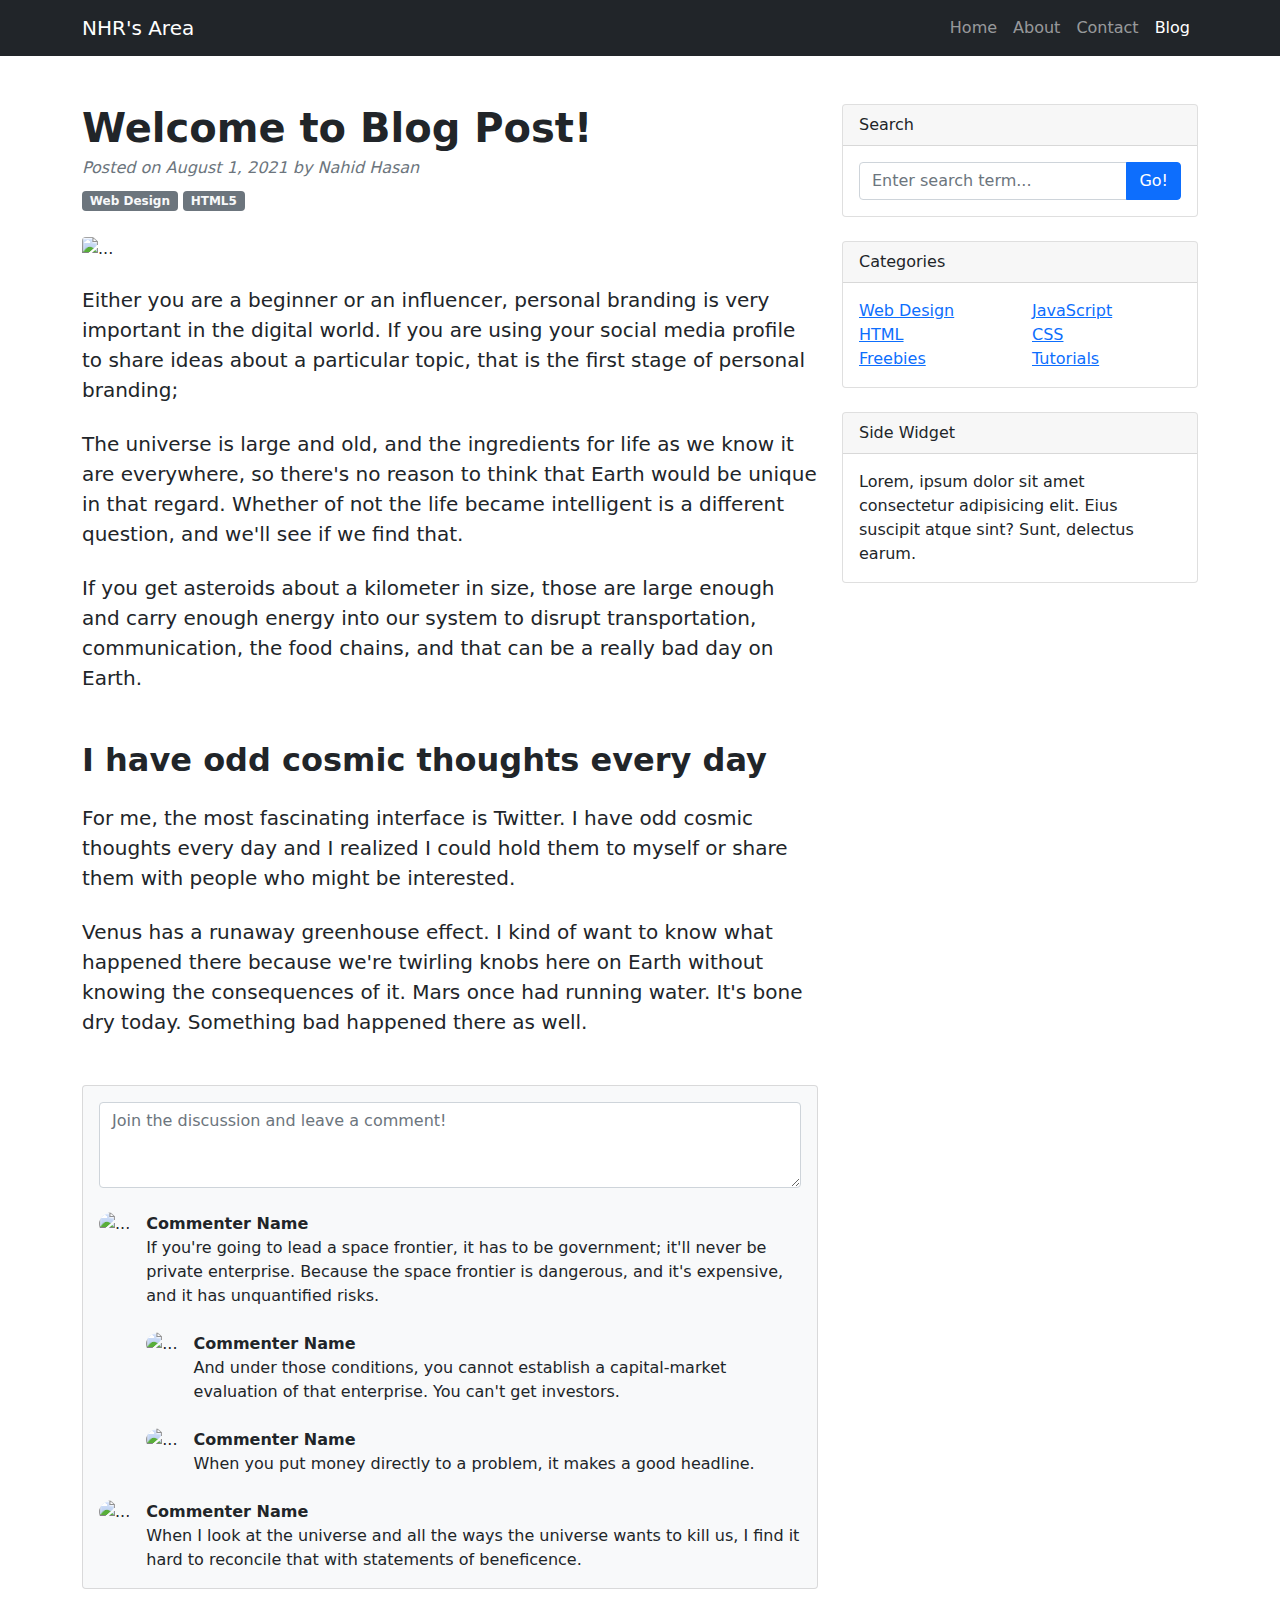
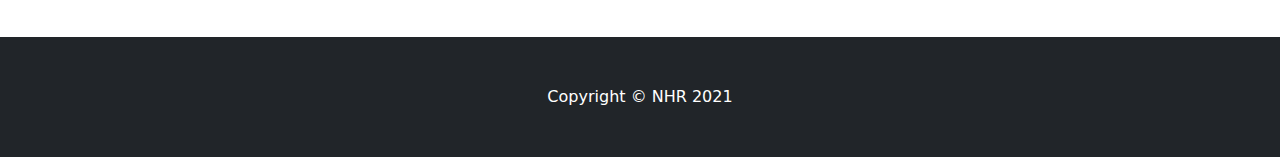
==== blog-post.html @ 78f4d796 "Add files via upload" ====
<!DOCTYPE html>
<html lang="en">
    <head>
        <meta charset="utf-8" />
        <meta name="viewport" content="width=device-width, initial-scale=1, shrink-to-fit=no" />
        <meta name="description" content="" />
        <meta name="author" content="Nahid Hasan Raju" />
        <title>NHR's Blog Post</title>
        <!-- Favicon-->
        <link rel="icon" type="image/x-icon" href="assets/img/favicon.ico" />
        <!-- CSS  Bootstrap)-->
        <link href="css/bootstrap.min.css" rel="stylesheet" />
    </head>
    <body>
        <!-- Responsive navbar-->
        <nav class="navbar navbar-expand-lg navbar-dark bg-dark">
            <div class="container">
                <a class="navbar-brand" href="blog.html">NHR's Area</a>
                <button class="navbar-toggler" type="button" data-bs-toggle="collapse" data-bs-target="#navbarSupportedContent" aria-controls="navbarSupportedContent" aria-expanded="false" aria-label="Toggle navigation"><span class="navbar-toggler-icon"></span></button>
                <div class="collapse navbar-collapse" id="navbarSupportedContent">
                    <ul class="navbar-nav ms-auto mb-2 mb-lg-0">
                        <li class="nav-item"><a class="nav-link" href="blog.html">Home</a></li>
                        <li class="nav-item"><a class="nav-link" href="resume.html">About</a></li>
                        <li class="nav-item"><a class="nav-link" href="#!">Contact</a></li>
                        <li class="nav-item"><a class="nav-link active" aria-current="page" href="blog.html">Blog</a></li>
                    </ul>
                </div>
            </div>
        </nav>
        <!-- Page content-->
        <div class="container mt-5">
            <div class="row">
                <div class="col-lg-8">
                    <!-- Post content-->
                    <article>
                        <!-- Post header-->
                        <header class="mb-4">
                            <!-- Post title-->
                            <h1 class="fw-bolder mb-1">Welcome to Blog Post!</h1>
                            <!-- Post meta content-->
                            <div class="text-muted fst-italic mb-2">Posted on August 1, 2021 by Nahid Hasan</div>
                            <!-- Post categories-->
                            <a class="badge bg-secondary text-decoration-none link-light" href="#!">Web Design</a>
                            <a class="badge bg-secondary text-decoration-none link-light" href="#!">HTML5</a>
                        </header>
                        <!-- Preview image figure-->
                        <figure class="mb-4"><img class="img-fluid rounded" src="assets/img/blog1.jpg" alt="..." /></figure>
                        <!-- Post content-->
                        <section class="mb-5">
                            <p class="fs-5 mb-4">Either you are a beginner or an influencer, personal branding is very important in the digital world. If you are using your social media profile to share ideas about a particular topic, that is the first stage of personal branding; </p>
                            <p class="fs-5 mb-4">The universe is large and old, and the ingredients for life as we know it are everywhere, so there's no reason to think that Earth would be unique in that regard. Whether of not the life became intelligent is a different question, and we'll see if we find that.</p>
                            <p class="fs-5 mb-4">If you get asteroids about a kilometer in size, those are large enough and carry enough energy into our system to disrupt transportation, communication, the food chains, and that can be a really bad day on Earth.</p>
                            <h2 class="fw-bolder mb-4 mt-5">I have odd cosmic thoughts every day</h2>
                            <p class="fs-5 mb-4">For me, the most fascinating interface is Twitter. I have odd cosmic thoughts every day and I realized I could hold them to myself or share them with people who might be interested.</p>
                            <p class="fs-5 mb-4">Venus has a runaway greenhouse effect. I kind of want to know what happened there because we're twirling knobs here on Earth without knowing the consequences of it. Mars once had running water. It's bone dry today. Something bad happened there as well.</p>
                        </section>
                    </article>
                    <!-- Comments section-->
                    <section class="mb-5">
                        <div class="card bg-light">
                            <div class="card-body">
                                <!-- Comment form-->
                                <form class="mb-4"><textarea class="form-control" rows="3" placeholder="Join the discussion and leave a comment!"></textarea></form>
                                <!-- Comment with nested comments-->
                                <div class="d-flex mb-4">
                                    <!-- Parent comment-->
                                    <div class="flex-shrink-0"><img class="rounded-circle" src="https://dummyimage.com/50x50/ced4da/6c757d.jpg" alt="..." /></div>
                                    <div class="ms-3">
                                        <div class="fw-bold">Commenter Name</div>
                                        If you're going to lead a space frontier, it has to be government; it'll never be private enterprise. Because the space frontier is dangerous, and it's expensive, and it has unquantified risks.
                                        <!-- Child comment 1-->
                                        <div class="d-flex mt-4">
                                            <div class="flex-shrink-0"><img class="rounded-circle" src="https://dummyimage.com/50x50/ced4da/6c757d.jpg" alt="..." /></div>
                                            <div class="ms-3">
                                                <div class="fw-bold">Commenter Name</div>
                                                And under those conditions, you cannot establish a capital-market evaluation of that enterprise. You can't get investors.
                                            </div>
                                        </div>
                                        <!-- Child comment 2-->
                                        <div class="d-flex mt-4">
                                            <div class="flex-shrink-0"><img class="rounded-circle" src="https://dummyimage.com/50x50/ced4da/6c757d.jpg" alt="..." /></div>
                                            <div class="ms-3">
                                                <div class="fw-bold">Commenter Name</div>
                                                When you put money directly to a problem, it makes a good headline.
                                            </div>
                                        </div>
                                    </div>
                                </div>
                                <!-- Single comment-->
                                <div class="d-flex">
                                    <div class="flex-shrink-0"><img class="rounded-circle" src="https://dummyimage.com/50x50/ced4da/6c757d.jpg" alt="..." /></div>
                                    <div class="ms-3">
                                        <div class="fw-bold">Commenter Name</div>
                                        When I look at the universe and all the ways the universe wants to kill us, I find it hard to reconcile that with statements of beneficence.
                                    </div>
                                </div>
                            </div>
                        </div>
                    </section>
                </div>
                <!-- Side widgets-->
                <div class="col-lg-4">
                    <!-- Search widget-->
                    <div class="card mb-4">
                        <div class="card-header">Search</div>
                        <div class="card-body">
                            <div class="input-group">
                                <input class="form-control" type="text" placeholder="Enter search term..." aria-label="Enter search term..." aria-describedby="button-search" />
                                <button class="btn btn-primary" id="button-search" type="button">Go!</button>
                            </div>
                        </div>
                    </div>
                    <!-- Categories widget-->
                    <div class="card mb-4">
                        <div class="card-header">Categories</div>
                        <div class="card-body">
                            <div class="row">
                                <div class="col-sm-6">
                                    <ul class="list-unstyled mb-0">
                                        <li><a href="#!">Web Design</a></li>
                                        <li><a href="#!">HTML</a></li>
                                        <li><a href="#!">Freebies</a></li>
                                    </ul>
                                </div>
                                <div class="col-sm-6">
                                    <ul class="list-unstyled mb-0">
                                        <li><a href="#!">JavaScript</a></li>
                                        <li><a href="#!">CSS</a></li>
                                        <li><a href="#!">Tutorials</a></li>
                                    </ul>
                                </div>
                            </div>
                        </div>
                    </div>
                    <!-- Side widget-->
                    <div class="card mb-4">
                        <div class="card-header">Side Widget</div>
                        <div class="card-body">Lorem, ipsum dolor sit amet consectetur adipisicing elit. Eius suscipit atque sint? Sunt, delectus earum.</div>
                    </div>
                </div>
            </div>
        </div>
        <!-- Footer-->
        <footer class="py-5 bg-dark">
            <div class="container"><p class="m-0 text-center text-white">Copyright &copy; NHR 2021</p></div>
        </footer>
        <!-- Bootstrap core JS-->
        <script src="js/bootstrap.bundle.min.js"></script>
        <!-- Core theme JS-->
    </body>
</html>
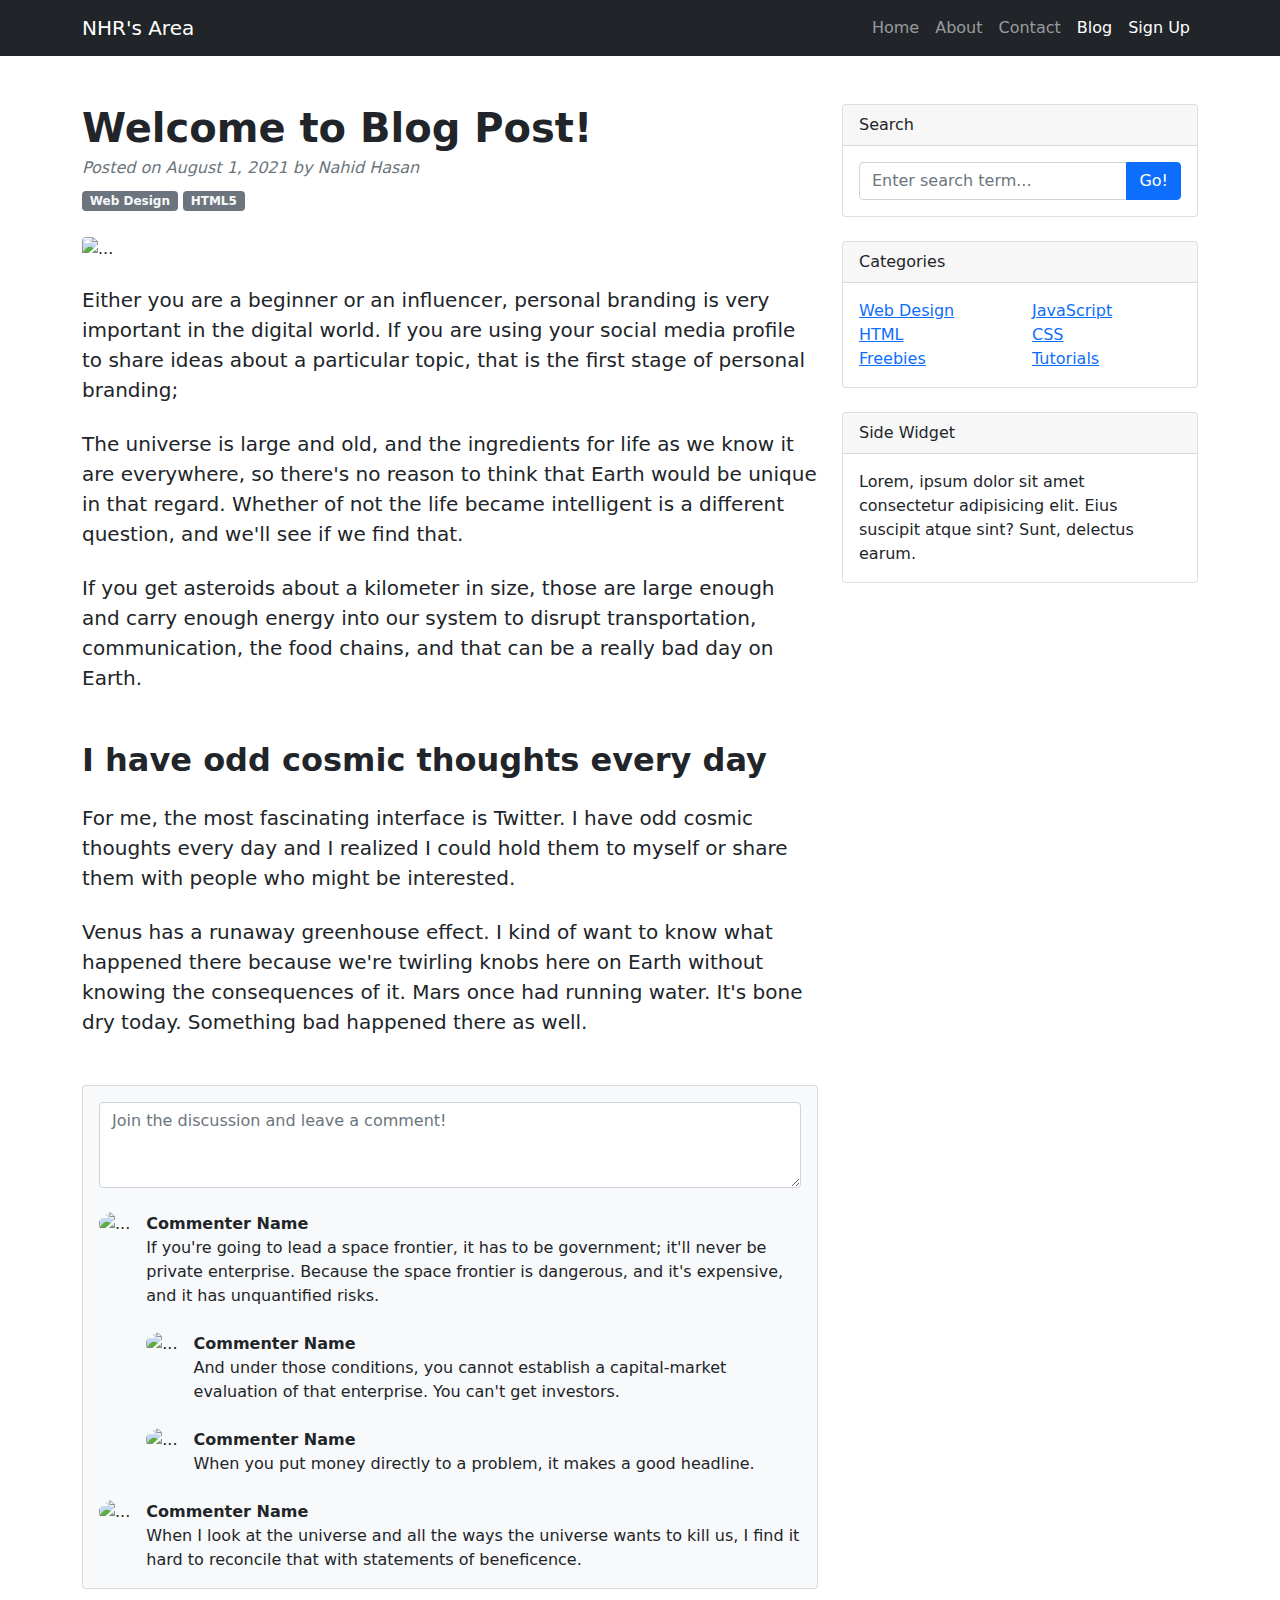
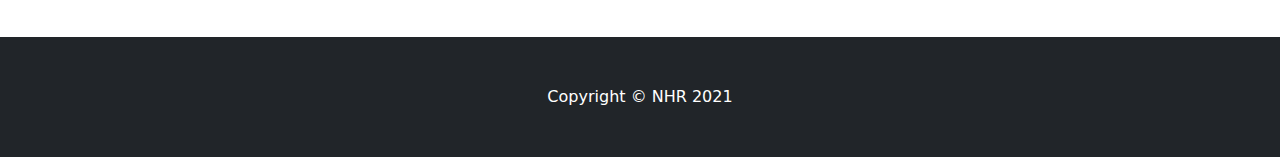
==== commit 01f03ca3: "Update blog-post.html" ====
--- a/blog-post.html
+++ b/blog-post.html
@@ -23,6 +23,7 @@
                         <li class="nav-item"><a class="nav-link" href="resume.html">About</a></li>
                         <li class="nav-item"><a class="nav-link" href="#!">Contact</a></li>
                         <li class="nav-item"><a class="nav-link active" aria-current="page" href="blog.html">Blog</a></li>
+                        <li class="nav-item"><a class="nav-link active" aria-current="page" href="infoform.html">Sign Up</a></li>
                     </ul>
                 </div>
             </div>
